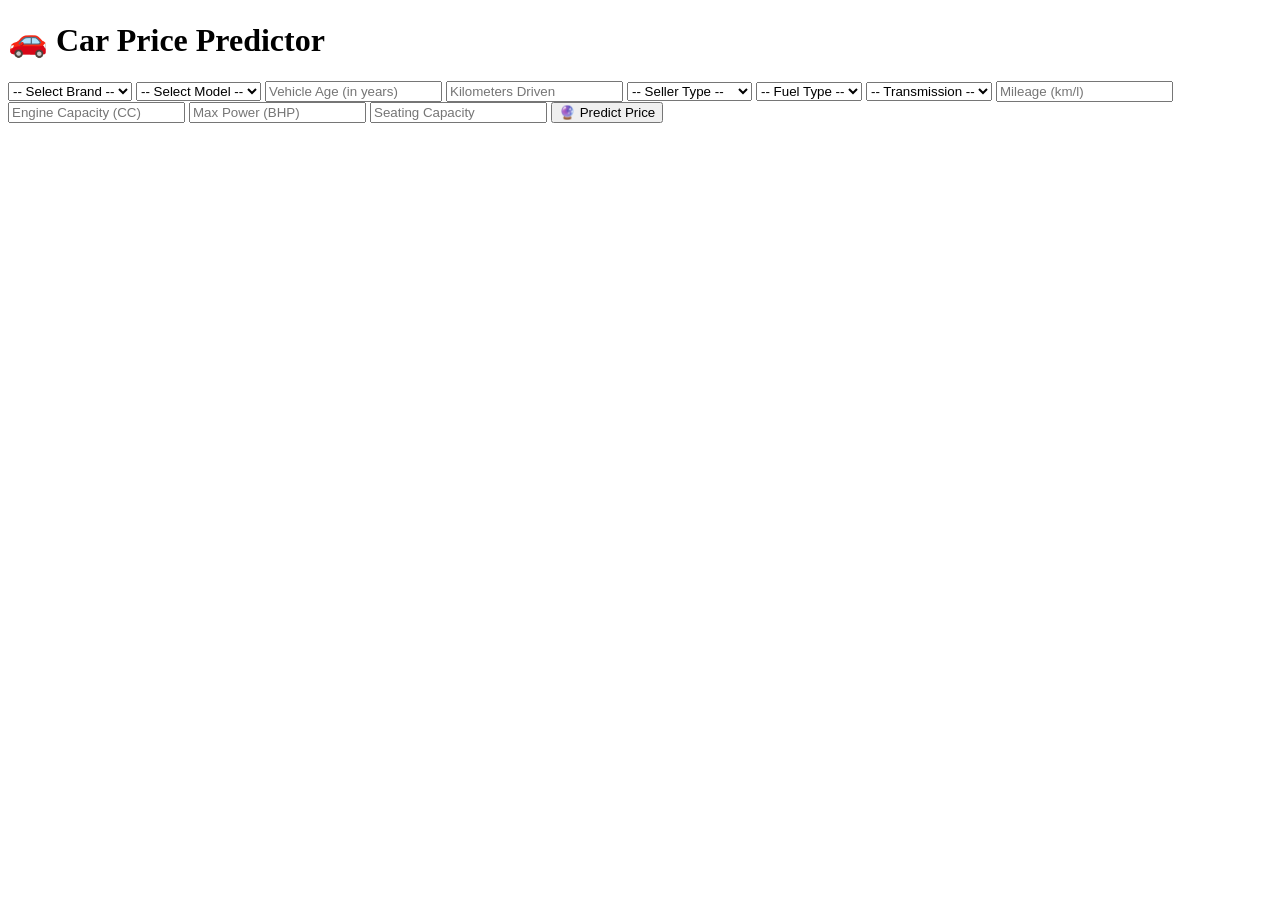
==== index.html @ e82246db "Add files via upload" ====
<!DOCTYPE html>
<html lang="en">
<head>
  <meta charset="UTF-8">
  <title>Car Price Predictor</title>
  <link rel="stylesheet" href="/static/style.css">
</head>
<body>

  <div class="container">
    <h1>🚗 Car Price Predictor</h1>
    <form action="/predict" method="POST">

      <!-- Brand -->
      <select name="brand" id="brand" required>
        <option value="">-- Select Brand --</option>
        <option value="Audi">Audi</option>
        <option value="Bentley">Bentley</option>
        <option value="BMW">BMW</option>
        <option value="Datsun">Datsun</option>
        <option value="Ferrari">Ferrari</option>
        <option value="Force">Force</option>
        <option value="Ford">Ford</option>
        <option value="Honda">Honda</option>
        <option value="Hyundai">Hyundai</option>
        <option value="Isuzu">Isuzu</option>
        <option value="Jaguar">Jaguar</option>
        <option value="Jeep">Jeep</option>
        <option value="Kia">Kia</option>
        <option value="Land Rover">Land Rover</option>
        <option value="Lexus">Lexus</option>
        <option value="Mahindra">Mahindra</option>
        <option value="Maruti">Maruti</option>
        <option value="Maserati">Maserati</option>
        <option value="Mercedes-AMG">Mercedes-AMG</option>
        <option value="Mercedes-Benz">Mercedes-Benz</option>
        <option value="MG">MG</option>
        <option value="Mini">Mini</option>
        <option value="Nissan">Nissan</option>
        <option value="Porsche">Porsche</option>
        <option value="Renault">Renault</option>
        <option value="Rolls-Royce">Rolls-Royce</option>
        <option value="Skoda">Skoda</option>
        <option value="Tata">Tata</option>
        <option value="Toyota">Toyota</option>
        <option value="Volkswagen">Volkswagen</option>
        <option value="Volvo">Volvo</option>
      </select>

      <!-- Model (changes according to Brand) -->
      <select name="model" id="model" required>
        <option value="">-- Select Model --</option>
      </select>

      <input type="number" step="0.1" name="vehicle_age" placeholder="Vehicle Age (in years)" required>
      <input type="number" step="0.1" name="km_driven" placeholder="Kilometers Driven" required>

      <select name="seller_type" required>
        <option value="">-- Seller Type --</option>
        <option value="Individual">Individual</option>
        <option value="Dealer">Dealer</option>
        <option value="Trustmark Dealer">Trustmark Dealer</option>
      </select>

      <select name="fuel_type" required>
        <option value="">-- Fuel Type --</option>
        <option value="Petrol">Petrol</option>
        <option value="Diesel">Diesel</option>
        <option value="CNG">CNG</option>
        <option value="LPG">LPG</option>
      </select>

      <select name="transmission_type" required>
        <option value="">-- Transmission --</option>
        <option value="Manual">Manual</option>
        <option value="Automatic">Automatic</option>
      </select>

      <input type="number" step="0.1" name="mileage" placeholder="Mileage (km/l)" required>
      <input type="number" step="0.1" name="engine" placeholder="Engine Capacity (CC)" required>
      <input type="number" step="0.1" name="max_power" placeholder="Max Power (BHP)" required>
      <input type="number" step="1" name="seats" placeholder="Seating Capacity" required>

      <button type="submit">🔮 Predict Price</button>
    </form>
  </div>

  <script src="/static/script.js"></script>

</body>
</html>
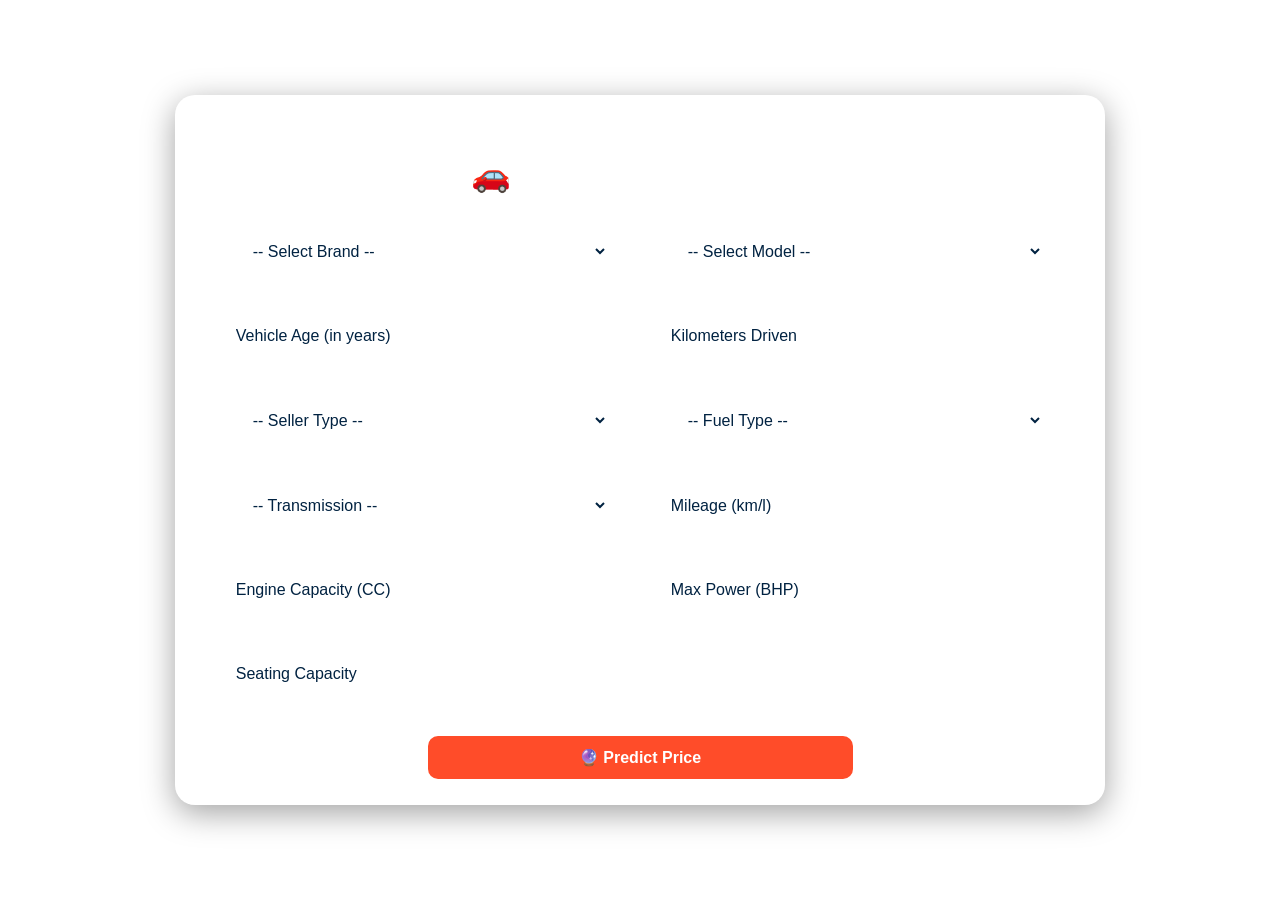
==== commit 2525d2ec: "Update index.html" ====
--- a/index.html
+++ b/index.html
@@ -3,7 +3,7 @@
 <head>
   <meta charset="UTF-8">
   <title>Car Price Predictor</title>
-  <link rel="stylesheet" href="/static/style.css">
+  <link rel="stylesheet" href="style.css">
 </head>
 <body>
 
--- a/style.css
+++ b/style.css
@@ -0,0 +1,103 @@
+/* 🌌 Background Image & Body Styling */
+body {
+  margin: 0;
+  padding: 0;
+  font-family: 'Segoe UI', sans-serif;
+  background: url('/static/bg.jpg') no-repeat center center fixed;
+  background-size: cover;
+  min-height: 100vh;
+  display: flex;
+  justify-content: center;
+  align-items: center;
+}
+
+/* 🪟 Glassmorphism Container */
+.container {
+  background: rgba(255, 255, 255, 0.05);  /* light transparent by default */
+  border-radius: 20px;
+  backdrop-filter: blur(0px);             /* no blur initially */
+  -webkit-backdrop-filter: blur(0px);
+  box-shadow: 0 8px 32px 0 rgba(0,0,0,0.37);
+  padding: 40px;
+  width: 850px;
+  max-height: 70vh;
+  overflow-y: auto;
+  text-align: center;
+  color: white;
+  transition: all 0.4s ease-in-out;
+}
+
+/* 💥 Activate Glass Blur on Focus */
+.container:focus-within {
+  background: rgba(255, 255, 255, 0.15);
+  backdrop-filter: blur(15px);
+  -webkit-backdrop-filter: blur(15px);
+}
+
+/* 📝 Input Fields & Dropdowns */
+input, select {
+  width: 90%;
+  margin: 10px auto;
+  padding: 12px;
+  border: none;
+  border-radius: 10px;
+  font-size: 16px;
+  background: rgba(255, 255, 255, 0.2);
+  color: rgb(1, 34, 65);
+  backdrop-filter: blur(5px);
+  border: 1px solid rgba(255,255,255,0.3);
+}
+
+input::placeholder {
+ color: rgb(1, 34, 65);
+}
+
+/* 🎯 Buttons */
+button {
+  width: 90%;
+  margin: 10px auto;
+  padding: 12px;
+  border: none;
+  border-radius: 10px;
+  font-size: 16px;
+  background-color: #ff4c29;
+  color: white;
+  font-weight: bold;
+  cursor: pointer;
+  transition: 0.3s ease;
+}
+
+button:hover {
+  background-color: #ff3412;
+}
+
+h1 {
+  margin-bottom: 25px;
+}
+
+/* 👯 Two-Column Form Layout */
+form {
+  display: grid;
+  grid-template-columns: 1fr 1fr;
+  gap: 20px;
+  justify-items: center;
+  align-items: center;
+}
+
+/* Button full width center below columns */
+form button {
+  grid-column: span 2;
+  width: 50%;
+}
+
+/* 📱 Responsive for Small Screens */
+@media (max-width: 768px) {
+  form {
+    grid-template-columns: 1fr;
+  }
+
+  form button {
+    grid-column: span 1;
+    width: 100%;
+  }
+}
